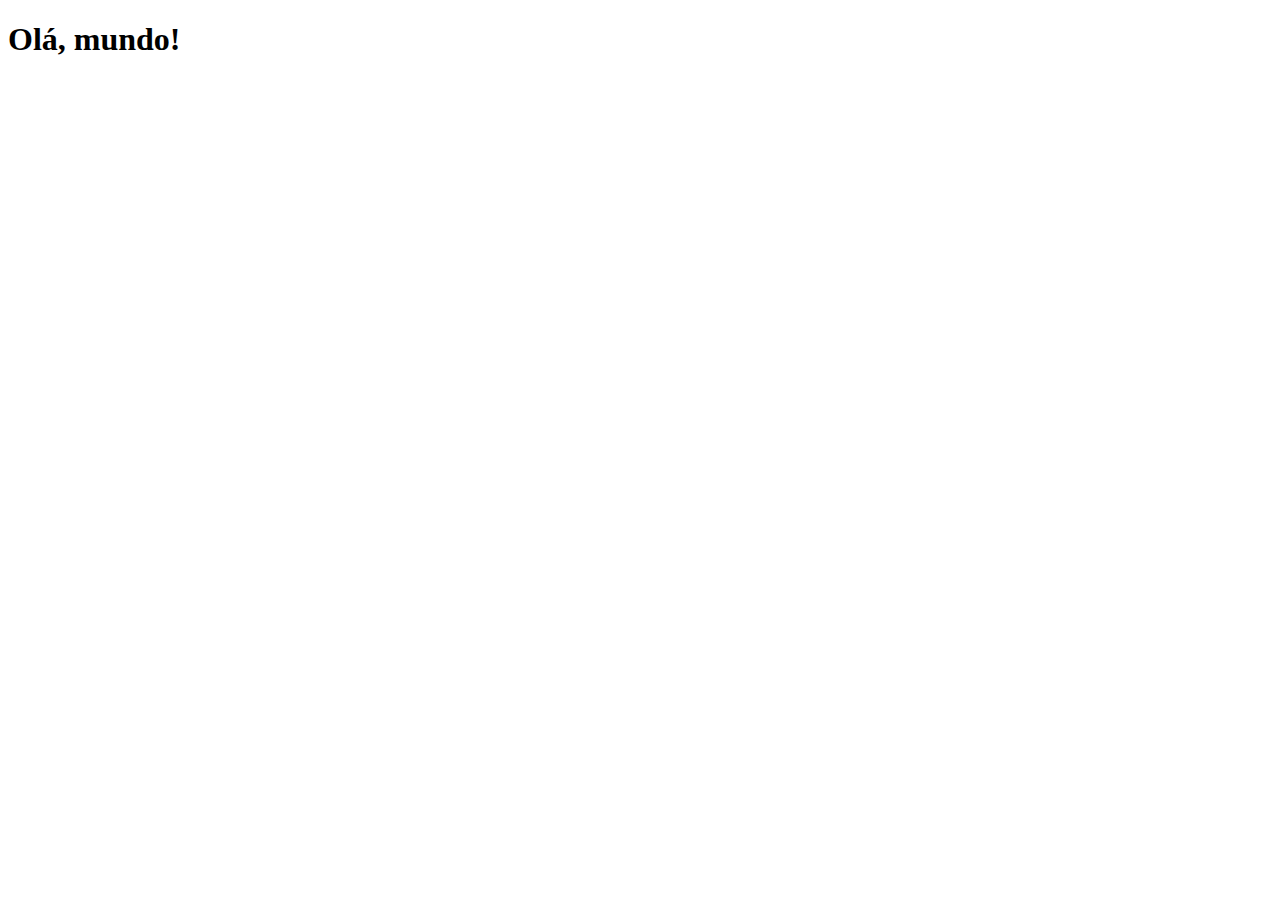
==== index.html @ 5e513883 "index criado" ====
<!DOCTYPE html>
<html lang="pt-br">
<head>
   <meta charset="UTF-8">
   <meta http-equiv="X-UA-Compatible" content="IE=edge">
   <meta name="viewport" content="width=device-width, initial-scale=1.0">
   <link rel="shortcut icon" href="favicon.ico" type="image/x-icon">
   <title>Projeto redes sociais</title>
</head>
<body>
   <h1>Olá, mundo!</h1>
</body>
</html>
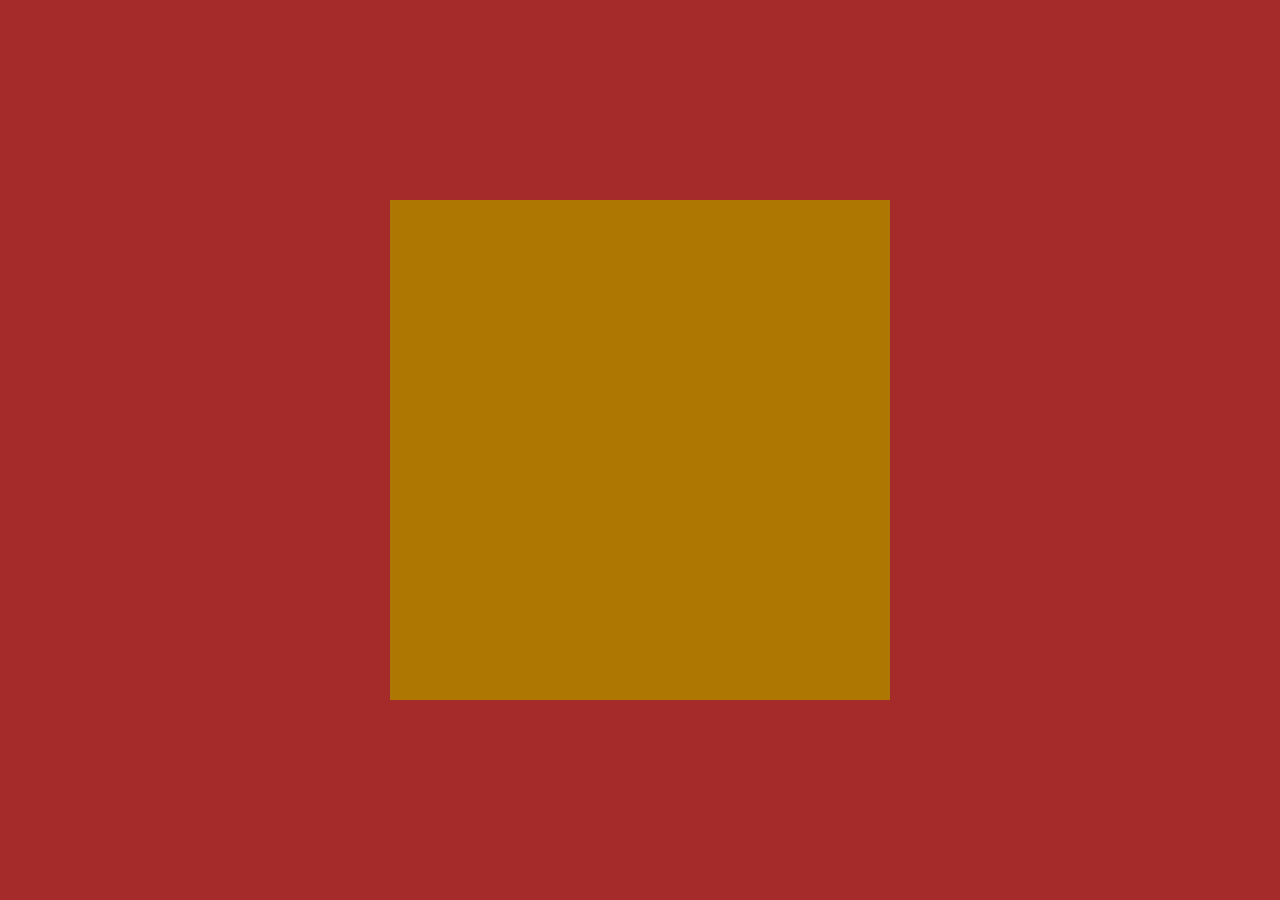
==== commit d11d7cda: "iniciando css do projeto" ====
--- a/index.html
+++ b/index.html
@@ -5,9 +5,17 @@
    <meta http-equiv="X-UA-Compatible" content="IE=edge">
    <meta name="viewport" content="width=device-width, initial-scale=1.0">
    <link rel="shortcut icon" href="favicon.ico" type="image/x-icon">
+   <link rel="stylesheet" href="estilos/style.css">
    <title>Projeto redes sociais</title>
 </head>
 <body>
-   <h1>Olá, mundo!</h1>
+   <main>
+      <section id="telefone">
+
+      </section>
+      <section id="redes-sociais">
+
+      </section>
+   </main>
 </body>
 </html>--- a/estilos/style.css
+++ b/estilos/style.css
@@ -0,0 +1,30 @@
+@charset "UTF-8";
+
+* {
+   margin: 0px;
+   padding: 0px;
+   font-family: Arial, Helvetica, sans-serif;
+}
+
+html, body {
+   height: 100vh;
+   width: 100vw;
+   background-color: black;
+}
+
+main {
+   position: relative;
+   height: 100vh;
+   background-color: brown;
+}
+
+#telefone {
+   position: absolute;
+   top: 50%;
+   left: 50%;
+   transform: translate(-50%, -50%);
+   
+   height: 500px;
+   width: 500px;
+   background-color: rgb(173, 119, 1);
+}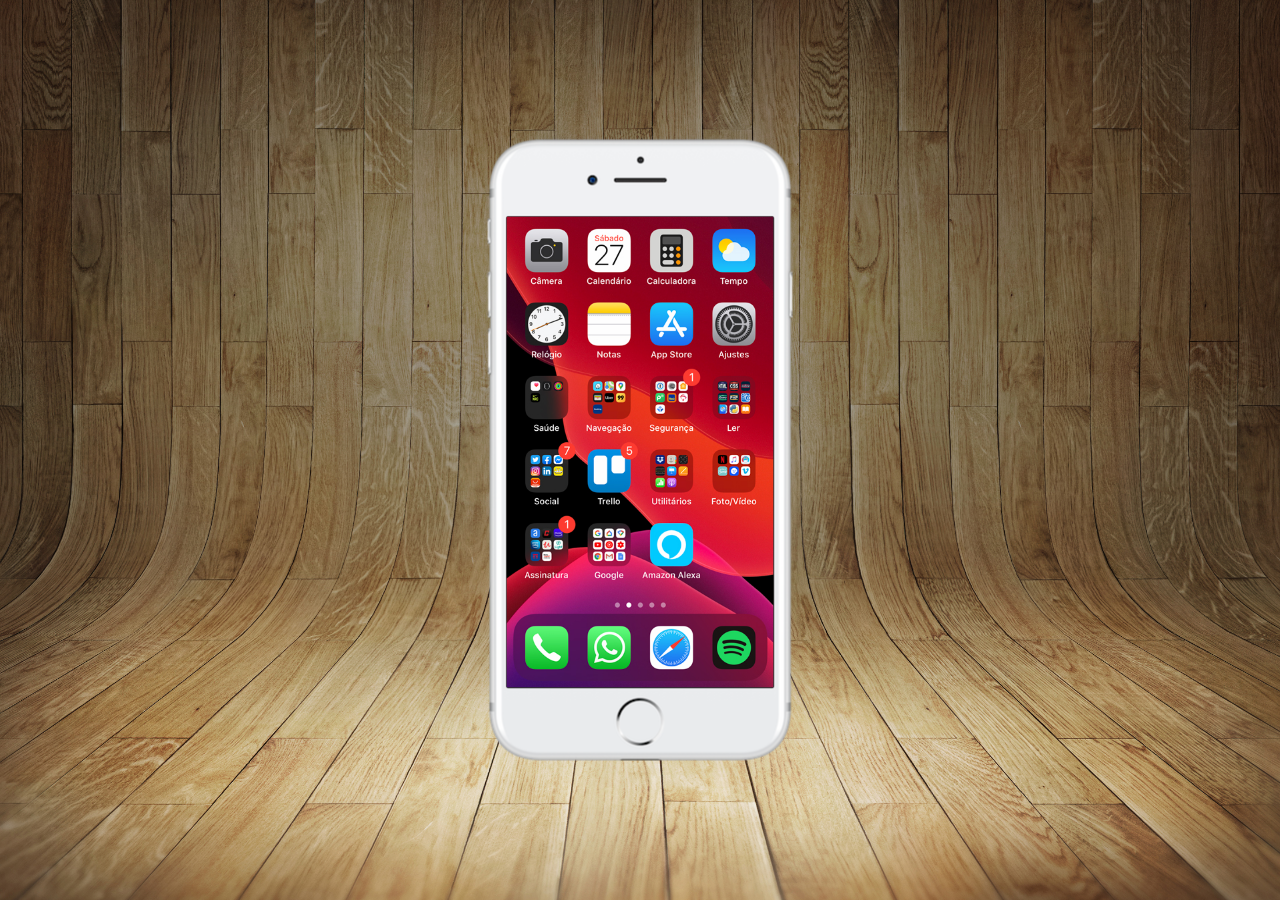
==== commit 720110be: "iframe criado e posicionado" ====
--- a/index.html
+++ b/index.html
@@ -11,7 +11,7 @@
 <body>
    <main>
       <section id="telefone">
-
+         <iframe src="home.html" name="tela" id="tela" frameborder="0"></iframe>
       </section>
       <section id="redes-sociais">
 
--- a/estilos/style.css
+++ b/estilos/style.css
@@ -9,13 +9,14 @@
 html, body {
    height: 100vh;
    width: 100vw;
-   background-color: black;
 }
 
 main {
    position: relative;
    height: 100vh;
-   background-color: brown;
+   background-image: url(../imagens/fundo-madeira.jpg);
+   background-position: center;
+   background-size: cover;
 }
 
 #telefone {
@@ -24,7 +25,17 @@
    left: 50%;
    transform: translate(-50%, -50%);
    
-   height: 500px;
-   width: 500px;
-   background-color: rgb(173, 119, 1);
+   height: 627px;
+   width: 311px;
+   background-image: url(../imagens/frame-iphone.png);
+   background-position: center;
+   background-repeat: no-repeat;
+}
+
+#tela {
+   position: relative;
+   top: 80px;
+   left: 22px;
+   width: 267px;
+   height: 471px;
 }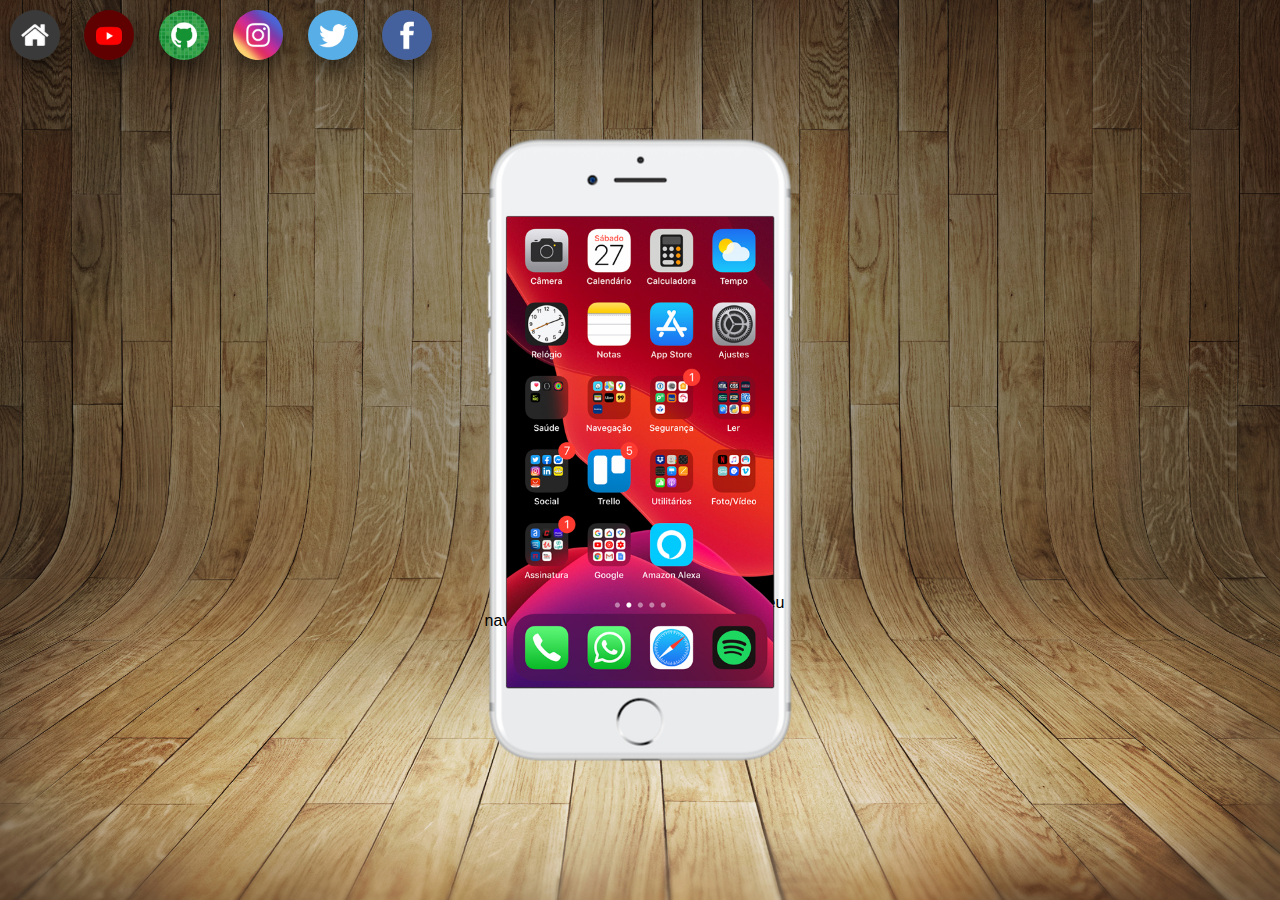
==== commit 1da2bfc8: "adicionando links redes" ====
--- a/index.html
+++ b/index.html
@@ -12,9 +12,15 @@
    <main>
       <section id="telefone">
          <iframe src="home.html" name="tela" id="tela" frameborder="0"></iframe>
+         Seu navegador não é compatível com isso.
       </section>
       <section id="redes-sociais">
-
+         <a href="#" target="tela"><img src="imagens/logo-home.jpg" alt="home"></a>
+         <a href="#" target="tela"><img src="imagens/logo-youtube.jpg" alt="home"></a>
+         <a href="#" target="tela"><img src="imagens/logo-github.jpg" alt="home"></a>
+         <a href="#" target="tela"><img src="imagens/logo-instagram.jpg" alt="home"></a>
+         <a href="#" target="tela"><img src="imagens/logo-twitter.jpg" alt="home"></a>
+         <a href="#" target="tela"><img src="imagens/logo-facebook.jpg" alt="home"></a>
       </section>
    </main>
 </body>
--- a/estilos/style.css
+++ b/estilos/style.css
@@ -38,4 +38,11 @@
    left: 22px;
    width: 267px;
    height: 471px;
+}
+
+a > img {
+   width: 50px;
+   margin: 10px;
+   border-radius: 50%;
+   box-shadow: 0 10px 20px rgba(0, 0, 0, 0.5);
 }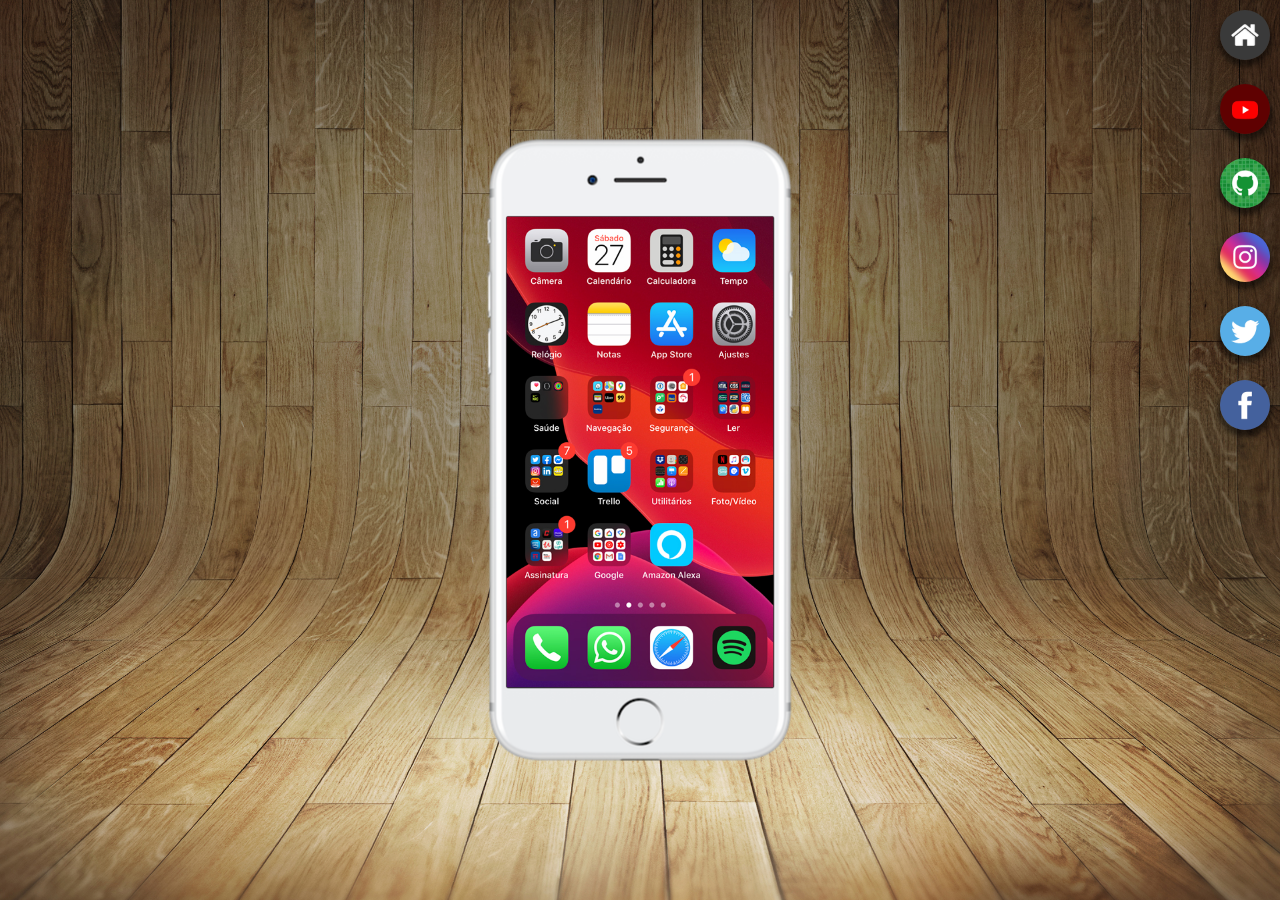
==== commit 6bf73c49: "animando botões" ====
--- a/index.html
+++ b/index.html
@@ -11,16 +11,15 @@
 <body>
    <main>
       <section id="telefone">
-         <iframe src="home.html" name="tela" id="tela" frameborder="0"></iframe>
-         Seu navegador não é compatível com isso.
+         <iframe src="home.html" name="tela" id="tela" frameborder="0">Seu navegador não é compatível com isso.</iframe>
       </section>
-      <section id="redes-sociais">
-         <a href="#" target="tela"><img src="imagens/logo-home.jpg" alt="home"></a>
-         <a href="#" target="tela"><img src="imagens/logo-youtube.jpg" alt="home"></a>
-         <a href="#" target="tela"><img src="imagens/logo-github.jpg" alt="home"></a>
-         <a href="#" target="tela"><img src="imagens/logo-instagram.jpg" alt="home"></a>
-         <a href="#" target="tela"><img src="imagens/logo-twitter.jpg" alt="home"></a>
-         <a href="#" target="tela"><img src="imagens/logo-facebook.jpg" alt="home"></a>
+      <section id="redesSociais">
+            <a href="imagens/tela-home.jpg" target="tela"><img src="imagens/logo-home.jpg" alt="home"></a><br>
+            <a href="imagens/tela-youtube.png" target="tela"><img src="imagens/logo-youtube.jpg" alt="home"></a><br>
+            <a href="imagens/tela-github.jpg" target="tela"><img src="imagens/logo-github.jpg" alt="home"></a><br>
+            <a href="imagens/tela-instagram.jpg" target="tela"><img src="imagens/logo-instagram.jpg" alt="home"></a><br>
+            <a href="imagens/tela-twitter.jpg" target="tela"><img src="imagens/logo-twitter.jpg" alt="home"></a><br>
+            <a href="imagens/tela-facebook.jpg" target="tela"><img src="imagens/logo-facebook.jpg" alt="home"></a><br>
       </section>
    </main>
 </body>
--- a/estilos/style.css
+++ b/estilos/style.css
@@ -44,5 +44,30 @@
    width: 50px;
    margin: 10px;
    border-radius: 50%;
-   box-shadow: 0 10px 20px rgba(0, 0, 0, 0.5);
+   box-shadow: 0 5px 5px 2px rgba(0, 0, 0, 0.5);
+   
+}
+
+a > img:hover {
+   border: 2px solid white;
+   box-sizing: border-box;
+   animation: flutuar 400ms infinite alternate;
+   /* animation-timing-function: cubic-bezier(0.05, 0.1, 0.05, 0.1); */
+}
+
+/* transform: skewX(60deg); */
+
+@keyframes flutuar {
+   0% {
+      transform: translate(0px, 0px);
+      box-shadow: 0 5px 5px 2px rgba(0, 0, 0, 0.5);
+   }
+   100% {
+      transform: translate(0px, -3px);
+      box-shadow: 0 5px 10px 5px rgba(0, 0, 0, 0.2);
+   }
+}
+
+#redesSociais {
+   text-align: right;
 }